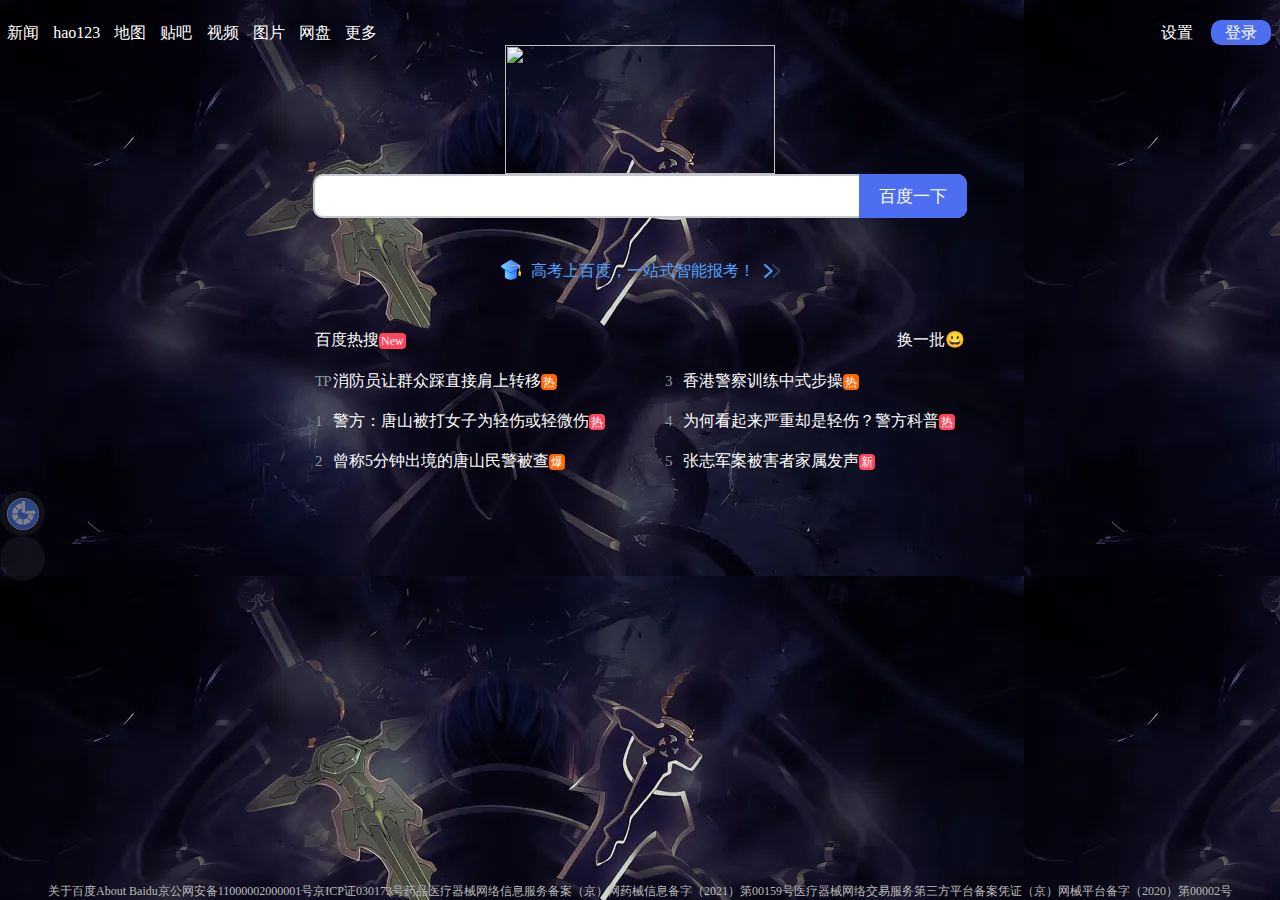
==== 实习页面/day2baidu.html @ d94da33c "校内实习第二天百度页面已完成" ====
<!DOCTYPE html>
<html lang="en">

<head>
  <meta charset="UTF-8">
  <meta http-equiv="X-UA-Compatible" content="IE=edge">
  <meta name="viewport" content="width=device-width, initial-scale=1.0">
  <title>Document</title>
  <style>
    * {
      margin: 0;
      padding: 0;
      list-style: none;
      text-decoration: none;
    }

    body {
      background-image: url(./image/背景.webp);
      background-repeat: repeat;
      color: #fff;
    }

    header {
      display: flex;
      justify-content: space-between;
      padding-top: 20px;
      height: 25px;
      line-height: 25px;
    }

    #head-left {
      display: flex;
      width: 30%;
      justify-content: space-around;
    }

    #head-left div:hover {
      color: #4e6ef2;
    }

    #head-right {
      width: 10%;
      display: flex;
      justify-content: space-around;
      cursor: pointer;
    }

    #head-right #id9:hover {
      color: #4e6ef2;
    }

    #id10 {
      box-sizing: border-box;
      background-color: #4e6ef2;
      width: 60px;
      height: 25px;
      line-height: 25px;
      color: #fff;
      text-align: center;
      border-radius: 10px;
    }

    container {
      display: flex;
      flex-direction: column;
      width: 100%;
      /* height: 30vh; */
      align-items: center;
      justify-content: center;
    }

    #baidu-icon {
      cursor: pointer;
    }

    #search {
      display: flex;
      align-items: center;
    }

    #kw {
      width: 650px;
      height: 40px;
      border-radius: 10px;
      border: 2px solid #c4c7ce;
      background: #fff;
      color: #222;
    }

    #kw:focus {
      /* outline: 1px #4662d9 solid; */
    }

    #kw:hover {
      border-color: #a7aab5;
    }

    #icon-container {
      margin-left: -132px;
    }

    .icon {
      position: relative;
      left: -10px;
      height: 20px;
      width: 24px;
      background: #fff url(https://dss0.bdstatic.com/5aV1bjqh_Q23odCf/static/superman/img/searchbox/nicon-10750f3f7d.png) no-repeat;
      background-position: 0 -51px;
    }

    .btn {
      cursor: pointer;
      width: 108px;
      height: 44px;
      line-height: 45px;
      line-height: 44px\9;
      padding: 0;
      background: 0 0;
      background-color: #4e6ef2;
      border-radius: 0 10px 10px 0;
      font-size: 17px;
      color: #fff;
      box-shadow: none;
      font-weight: 400;
      border: none;
      outline: 0;
      margin-left: 0px;
    }

    .btn:hover {
      background-color: #4662d9;
    }

    #navigate {
      margin-top: 40px;
    }

    .undertips-link {
      cursor: pointer;
      color: #53A1FC;
      line-height: 33px;
      height: 32px;
      display: inline-block;
      padding: 0 15px;
      margin: 0 auto;
      font: 16px/26px Arial, sans-serif;
    }

    .undertips-link-lefticon {
      display: inline-block;
      margin-top: 0;
      width: 24px;
      height: 24px;
      margin-right: 8px;
    }

    .undertips-link-text {
      vertical-align: top;
      font-size: 16px;
    }

    .undertips-link-text:hover {
      text-decoration: underline;
      color: #4662d9;
    }

    .undertips-link-righticon {
      width: 18px;
      height: 18px;
      margin-left: 8px;
      vertical-align: top;
      margin-top: 4px;
    }

    .c-text {
      display: inline-block;
      padding: 0 2px;
      text-align: center;
      vertical-align: middle;
      font-style: normal;
      color: #fff;
      overflow: hidden;
      line-height: 16px;
      height: 16px;
      font-size: 12px;
      border-radius: 4px;
      font-weight: 200;
    }

    .c-text-hot {
      background-color: #f60;
    }

    #mid-container {
      margin-top: 40px;
      display: flex;
      flex-direction: column;
      justify-content: center;
      align-items: center;
      width: 100vw;
    }

    #resou-container div:hover {
      color: #4662d9;
    }

    #resou-container {
      width: 650px;
      align-items: center;
      display: flex;
      justify-content: space-between;
    }

    #mid-bottom {
      margin-top: 20px;
      width: 650px;
      flex-wrap: wrap;
      align-items: center;
      display: flex;
      justify-content: space-between;
    }

    #mid-bottom div {
      width: 300px;
      height: 40px;
    }

    .s-hotsearch-wrapper .s-hotsearch-content .title-content .title-content-index {
      margin-right: 4px;
      width: 22px;
      font-family: Arial, sans-serif;
      font-size: 18px;
      line-height: 18px;
      position: relative;
      top: 1px;
    }

    .c-index-single-hot3 {
      color: #faa90e;
    }

    .c-index-single {
      display: inline-block;
      background: 0 0;
      color: #9195a3;
      width: 18px;
      font-size: 15px;
      letter-spacing: -1px;
    }

    #bottom-container div:hover {
      color: #4662d9;
      text-decoration: underline;
    }

    .s-hotsearch-wrapper .s-hotsearch-content .title-content-mark {
      margin-left: 6px;
      position: relative;
      top: -2px;
    }

    .c-text-new {
      background-color: #ff455b;
    }

    .c-text {
      display: inline-block;
      padding: 0 2px;
      text-align: center;
      vertical-align: middle;
      font-style: normal;
      color: #fff;
      overflow: hidden;
      line-height: 16px;
      height: 16px;
      font-size: 12px;
      border-radius: 4px;
      font-weight: 200;
    }
  </style>
  <style>
    footer {
      position: absolute;
      bottom: 0;
      width: 100vw;
      font-size: 12px;
    }

    footer div {
      text-align: center;
      color: #bbb;
      cursor: pointer;
    }

    .con1,
    .con2 {
      width: 45px;
      height: 45px;
      border-radius: 50%;
      background-color: rgba(255, 255, 255, 0.105);
      display: flex;
      justify-content: center;
      align-items: center;
      opacity: 0.5;
    }

    .con2 {}

    .img1:hover {
      width: 45px;
      height: 45px;
      border-radius: 50%;
    }

    .img2:hover {
      width: 55px;
      height: 55px;
      border-radius: 50%;
    }
  </style>
</head>

<body>
  <header>
    <div id="head-left">
      <div id="id1">新闻</div>
      <div id="id2">hao123</div>
      <div id="id3">地图</div>
      <div id="id4">贴吧</div>
      <div id="id5">视频</div>
      <div id="id6">图片</div>
      <div id="id7">网盘</div>
      <div id="id8">更多</div>
    </div>
    <div id="head-right">
      <div id="id9">设置</div>
      <div id="id10"><span>登录</span></div>
    </div>
  </header>
  <container>
    <img id="baidu-icon" src="//www.baidu.com/img/PCtm_d9c8750bed0b3c7d089fa7d55720d6cf.png" width="270" height="129"
      onerror="this.src='//www.baidu.com/img/flexible/logo/pc/index@2.png';this.onerror=null;">
    <div id="search">
      <input id="kw" name="wd" class="s_ipt" value="" maxlength="255" autocomplete="off">
      <div id="icon-container">
        <div class="icon"></div>
      </div>
      <button class="btn">百度一下</button>
    </div>
    <div id="navigate">
      <a class="undertips-link"
        href="https://www.baidu.com/s?ie=UTF-8&amp;wd=%E9%AB%98%E8%80%83&amp;rsv_dl=GK_PC_2022_index_tips"
        target="_blank"><img class="undertips-link-lefticon"
          src="[data-uri]"><span
          class="undertips-link-text">高考上百度，一站式智能报考！</span><img class="undertips-link-righticon"
          src="[data-uri]"></a>
    </div>
    <div id="mid-container">
      <div id="resou-container">
        <div id="resou">百度热搜<span class="title-content-mark ie-vertical c-text c-gap-left-small c-text-new">New</span>
        </div>
        <div id="change">换一批😀</div>
      </div>
      <div id="mid-bottom">
        <div id="bottom-container">
          <div id="text"><span
              class="title-content-index c-index-single c-index-single-hot3">TP</span>消防员让群众踩直接肩上转移<span
              class="title-content-mark ie-vertical c-text c-gap-left-small c-text-hot">热</span></div>
        </div>
        <div id="bottom-container">
          <div id="text"><span class="title-content-index c-index-single c-index-single-hot3">3</span>香港警察训练中式步操<span
              class="title-content-mark ie-vertical c-text c-gap-left-small c-text-hot">热</span></div>
        </div>
        <div id="bottom-container">
          <div id="text"><span
              class="title-content-index c-index-single c-index-single-hot3">1</span>警方：唐山被打女子为轻伤或轻微伤<span
              class="title-content-mark ie-vertical c-text c-gap-left-small c-text-new">热</span></div>
        </div>
        <div id="bottom-container">
          <div id="text"><span
              class="title-content-index c-index-single c-index-single-hot3">4</span>为何看起来严重却是轻伤？警方科普<span
              class="title-content-mark ie-vertical c-text c-gap-left-small c-text-new">热</span></div>
        </div>
        <div id="bottom-container">
          <div id="text"><span
              class="title-content-index c-index-single c-index-single-hot3">2</span>曾称5分钟出境的唐山民警被查<span
              class="title-content-mark ie-vertical c-text c-gap-left-small c-text-hot">爆</span></div>
        </div>
        <div id="bottom-container">
          <div id="text"><span class="title-content-index c-index-single c-index-single-hot3">5</span>张志军案被害者家属发声<span
              class="title-content-mark ie-vertical c-text c-gap-left-small c-text-new">新</span></div>
        </div>
      </div>
    </div>
  </container>
  <footer>
    <div>关于百度About
      Baidu京公网安备11000002000001号京ICP证030173号药品医疗器械网络信息服务备案（京）网药械信息备字（2021）第00159号医疗器械网络交易服务第三方平台备案凭证（京）网械平台备字（2020）第00002号
    </div>
  </footer>
  <aside>
    <div class="con1"><img class="img1"
        src="[data-uri]"
        alt=""></div>
    <div class="con2"><img class="img2"
        src="https://dss0.bdstatic.com/5aV1bjqh_Q23odCf/static/superman/img/qrcode/qrcode@2x-daf987ad02.png" alt="">
    </div>
  </aside>
</body>

</html>
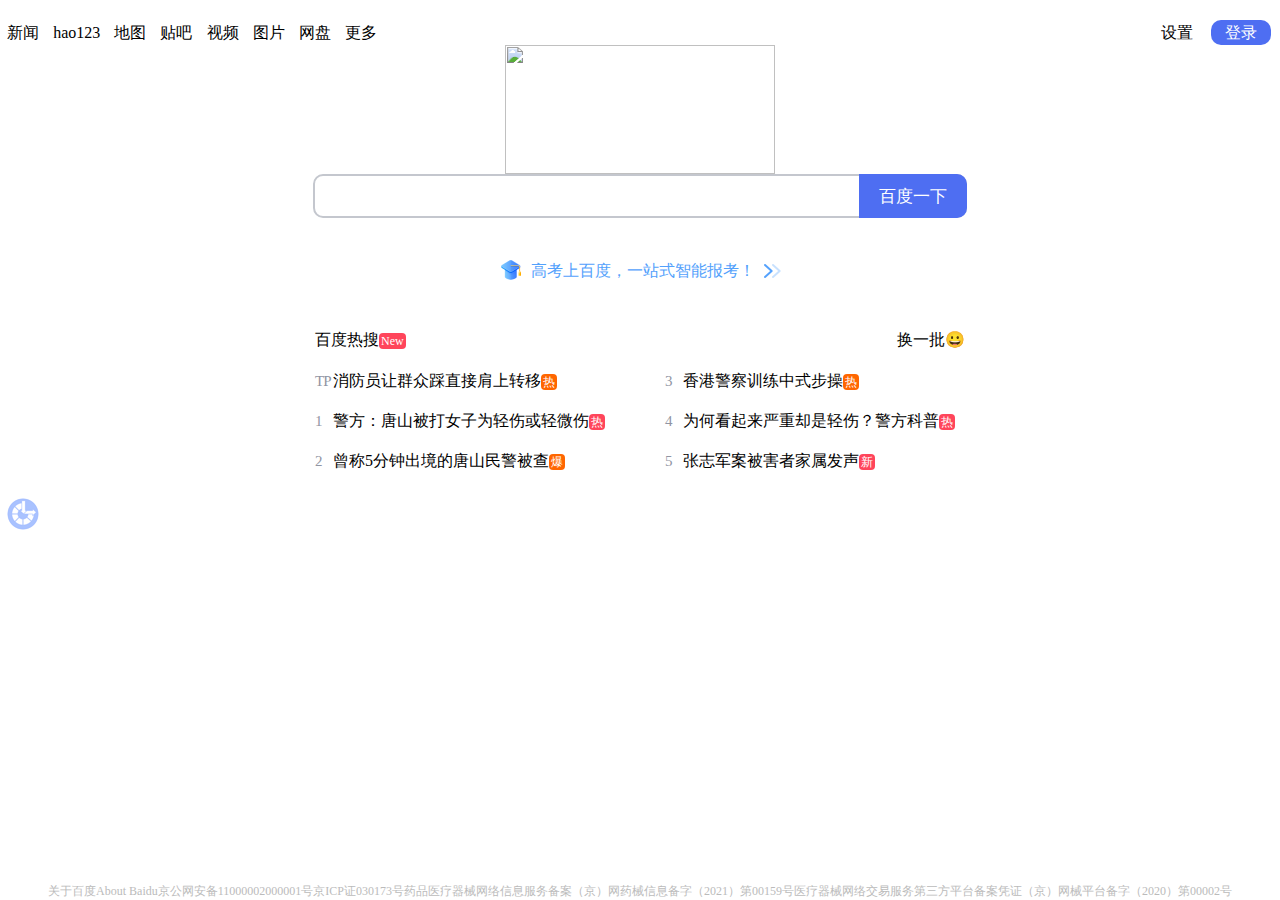
==== commit 2b527560: "docs" ====
--- a/实习页面/day2baidu.html
+++ b/实习页面/day2baidu.html
@@ -15,9 +15,9 @@
     }
 
     body {
-      background-image: url(./image/背景.webp);
+      /* background-image: url(./image/背景.webp); */
       background-repeat: repeat;
-      color: #fff;
+      /* color: #fff; */
     }
 
     header {
@@ -202,6 +202,7 @@
 
     #resou-container div:hover {
       color: #4662d9;
+      cursor: pointer;
     }
 
     #resou-container {
@@ -251,6 +252,7 @@
     #bottom-container div:hover {
       color: #4662d9;
       text-decoration: underline;
+      cursor: pointer;
     }
 
     .s-hotsearch-wrapper .s-hotsearch-content .title-content-mark {
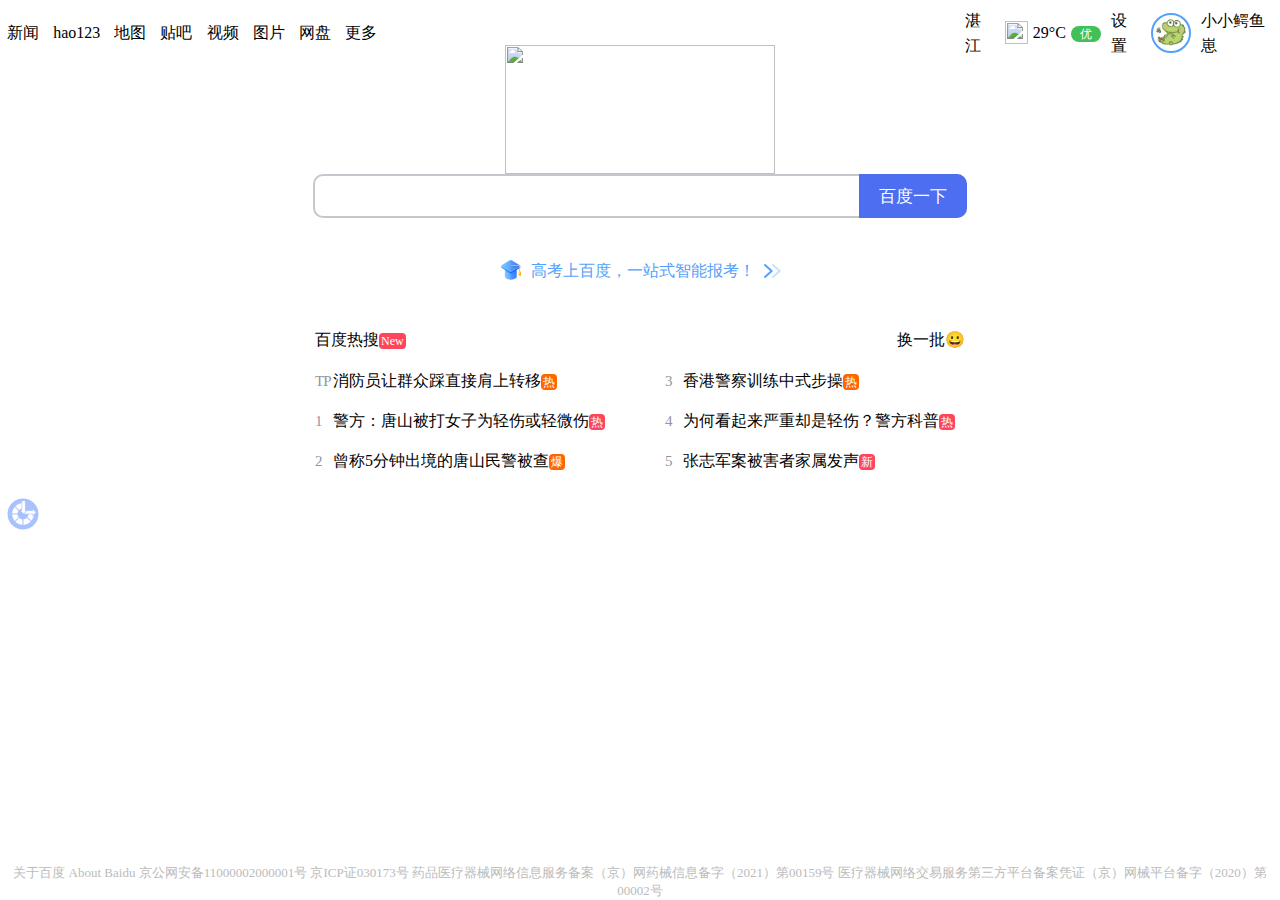
==== commit dd90156c: "update: 新增用户头像" ====
--- a/实习页面/day2baidu.html
+++ b/实习页面/day2baidu.html
@@ -39,13 +39,21 @@
     }
 
     #head-right {
-      width: 10%;
+      width: 25%;
       display: flex;
       justify-content: space-around;
       cursor: pointer;
-    }
-
-    #head-right #id9:hover {
+      line-height: 25px;
+      align-items: center;
+    }
+    #head-right div, #head-right img {
+      margin: 0 5px;
+    }
+
+    /* #head-right #id9:hover {
+      color: #4e6ef2;
+    } */
+    #head-right div:hover {
       color: #4e6ef2;
     }
 
@@ -285,7 +293,7 @@
       position: absolute;
       bottom: 0;
       width: 100vw;
-      font-size: 12px;
+      font-size: 13px;
     }
 
     footer div {
@@ -318,6 +326,34 @@
       width: 55px;
       height: 55px;
       border-radius: 50%;
+    }
+
+    .weather-icon {
+      width: 23px;
+      height: 23px;
+      display: inline-block;
+      background-size: 100% 100%;
+      margin-right: 4px;
+    }
+
+    .show-polution-name {
+      background-color: #40c057;
+      border-radius: 9px;
+      width: 30px;
+      color: #fff;
+      font-size: 12px;
+      display: inline-block;
+      height: 16px;
+      line-height: 16px;
+      text-align: center;
+    }
+
+    .touxiang {
+      width: 30px;
+      height: 30px;
+      border-radius: 50%;
+      border: #53A1FC 2px solid;
+      padding: 3px;
     }
   </style>
 </head>
@@ -335,8 +371,16 @@
       <div id="id8">更多</div>
     </div>
     <div id="head-right">
-      <div id="id9">设置</div>
-      <div id="id10"><span>登录</span></div>
+      <!-- <div id="id9">设置</div>
+      <div id="id10"><span>登录</span></div> -->
+      <div>湛江</div>
+      <img class="weather-icon"
+           src="https://dss0.bdstatic.com/5aV1bjqh_Q23odCf/static/superman/img/weather/icons/a1.png">
+      <span>29°C</span>
+      <div><span class="show-polution-name">优</span></div>
+      <div class="shezhi">设置</div>
+      <img class="touxiang" src="./image/touxiang.jpg" alt="">
+      <div>小小鳄鱼崽</div>
     </div>
   </header>
   <container>
@@ -396,8 +440,9 @@
     </div>
   </container>
   <footer>
-    <div>关于百度About
-      Baidu京公网安备11000002000001号京ICP证030173号药品医疗器械网络信息服务备案（京）网药械信息备字（2021）第00159号医疗器械网络交易服务第三方平台备案凭证（京）网械平台备字（2020）第00002号
+    <div>关于百度 About
+      Baidu 京公网安备11000002000001号 京ICP证030173号 药品医疗器械网络信息服务备案（京）网药械信息备字（2021）第00159号
+      医疗器械网络交易服务第三方平台备案凭证（京）网械平台备字（2020）第00002号
     </div>
   </footer>
   <aside>
